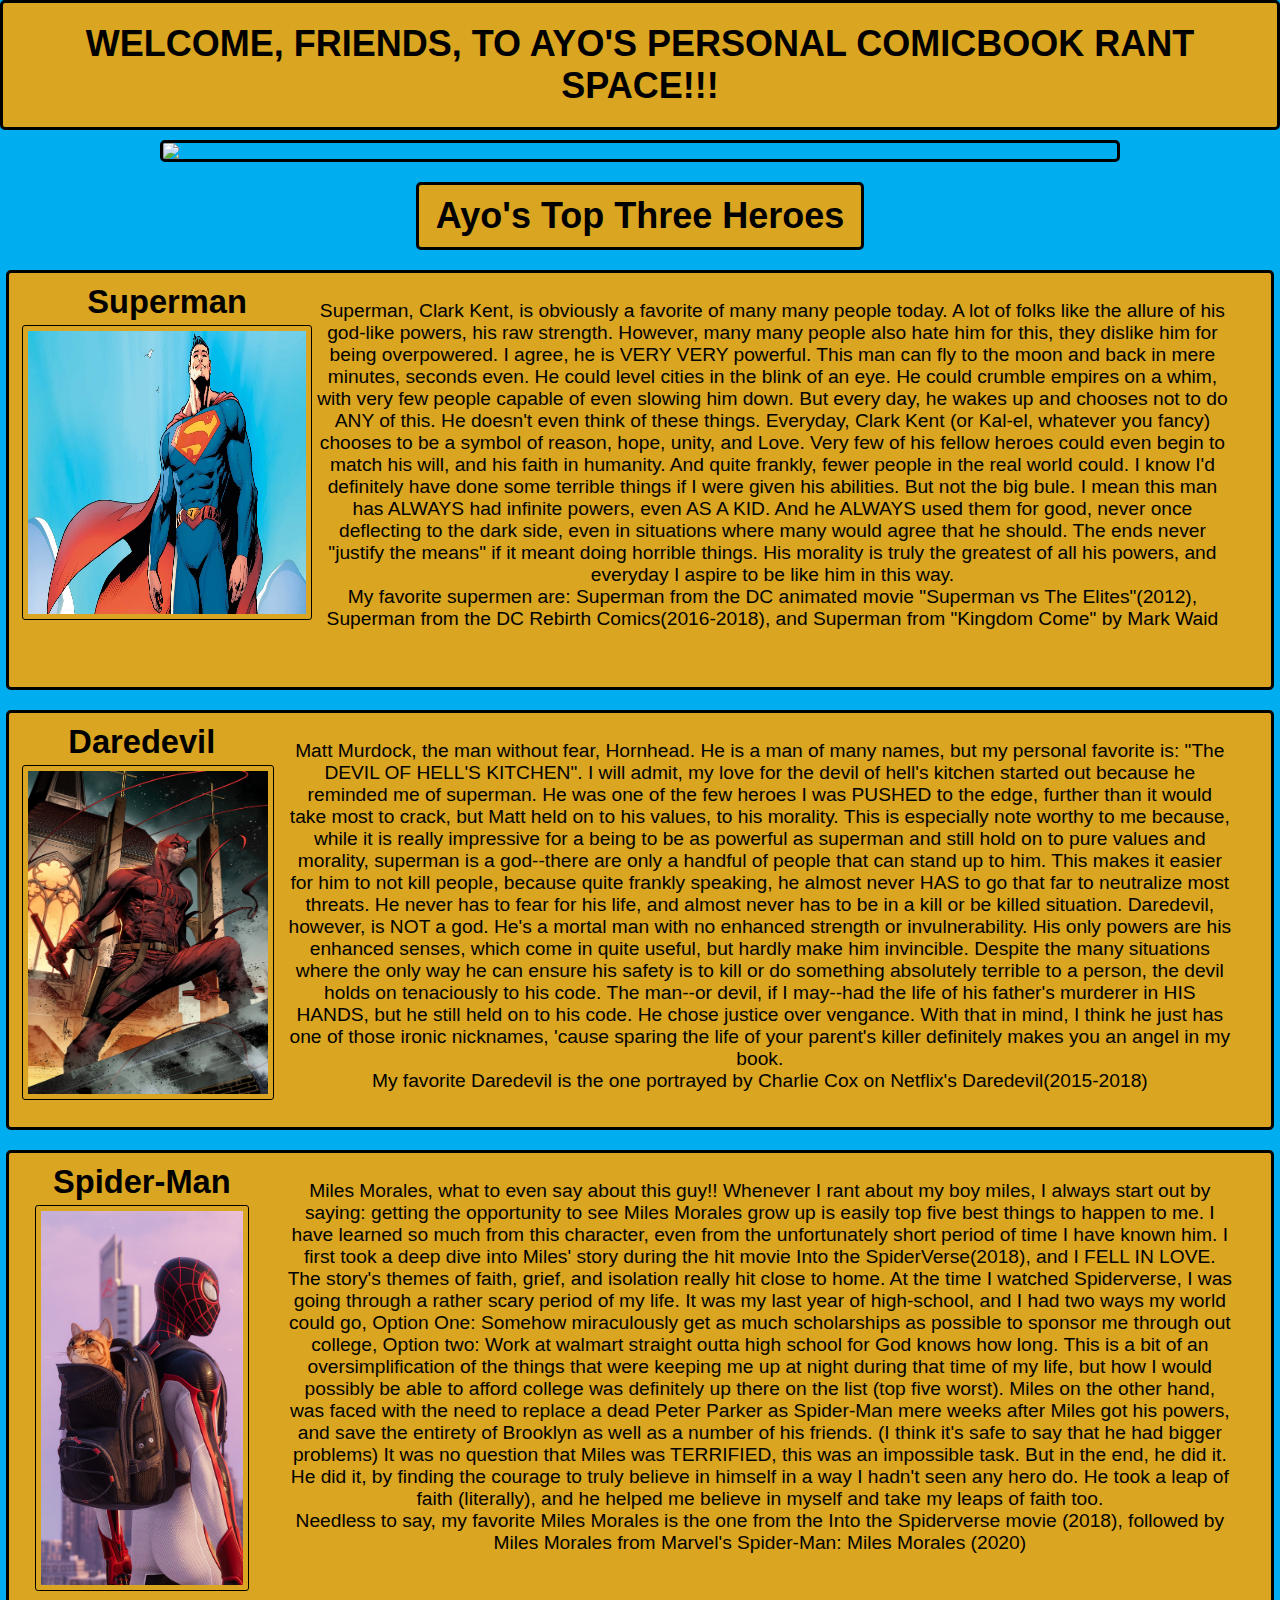
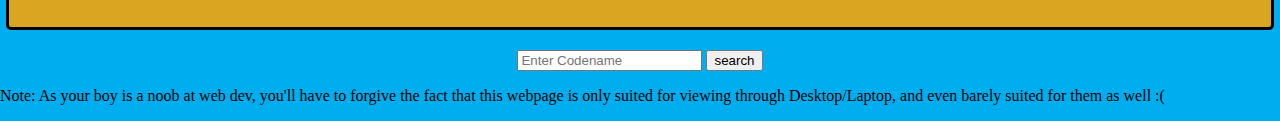
==== Webpages/index.html @ 189ef07e "Add files via upload" ====
<!DOCTYPE html>
<html lang="en">

<head>
  <meta charset="utf-8">
  <meta name="viewport" content="width=device-width, initial-scale=1.0">
  <link rel = 'stylesheet' href = swag.css />
  <title>Ayos_Hero_Wiki</title>
  <style>
    body {
      padding: 0;
      margin: 0;
    }
    
  </style>
  <script src="../p5.js"></script>
  <!-- <script src="../addons/p5.sound.js"></script> -->
  <script src="sketch.js"></script>
</head>

<body>
  
  <!--Top area of my rantpage-->
  <h1 class = "text">WELCOME, FRIENDS, TO AYO'S PERSONAL COMICBOOK RANT SPACE!!!</h1>
  <!-- Slideshow container starts-->
  <div class="slideshow-container fade" id=container>
    <img src="cap_1.jpg" id="first-slide" class="images"  />
  </div>
  <!--Slideshow container ends-->
  
    <div id="top-five" >
      <h2 class="top-five-titles">Ayo's Top Three Heroes</h2>
      <div id="Superman" class="info-cards">
        <h3 class="info-cards-headers" id="sM">Superman</h3>
        <img class="info-cards-imgs" src="supe_1.jpg" alt="A picture of Superman, aka Clark Kent" id="superman-thumbnail"/>
        <p class="info-cards-paragraphs">
          Superman, Clark Kent, is obviously a favorite of many many people today. A lot of folks like the allure of his god-like powers, his raw strength.
          However, many many people also hate him for this, they dislike him for being overpowered. I agree, he is VERY VERY powerful. This man can fly
          to the moon and back in mere minutes, seconds even. He could level cities in the blink of an eye. He could crumble empires on a whim, 
          with very few people capable of even slowing him down. But every day, he wakes up and chooses not to do ANY of this. He doesn't even think of these things.
          Everyday, Clark Kent (or Kal-el, whatever you fancy) chooses to be a symbol of reason, hope, unity, and Love. Very few of his fellow heroes
          could even begin to match his will, and his faith in humanity. And quite frankly, fewer people in the real world could. I know I'd definitely have
          done some terrible things if I were given his abilities. But not the big bule. I mean this man has ALWAYS had infinite powers, even AS A KID. And
          he ALWAYS used them for good, never once deflecting to the dark side, even in situations where many would agree that he should. The ends never "justify the means" 
          if it meant doing horrible things. His morality is truly the greatest of all his powers, and everyday I aspire to be like him in this way. <br> My 
          favorite supermen are: Superman from the DC animated movie "Superman vs The Elites"(2012), Superman from the DC Rebirth Comics(2016-2018), and Superman from "Kingdom Come" by Mark Waid
        </p>
      </div>

      <div id="Daredevil" class="info-cards">
        <h3 class="info-cards-headers" id="dd">Daredevil</h3>
        <img class="info-cards-imgs" src="ddevil_2.jpg" alt="A picture of Daredevil, aka Matt Murdock" id="daredevil-thumbnail"/>
        <p class="info-cards-paragraphs" >
          Matt Murdock, the man without fear, Hornhead. He is a man of many names, but my personal favorite is: "The DEVIL OF HELL'S KITCHEN". I will admit,
          my love for the devil of hell's kitchen started out because he reminded me of superman. He was one of the few heroes I was PUSHED to the edge, further than 
          it would take most to crack, but Matt held on to his values, to his morality. This is especially note worthy to me because, while it is really impressive
          for a being to be as powerful as superman and still hold on to pure values and morality, superman is a god--there are only a handful of people that can stand
          up to him. This makes it easier for him to not kill people, because quite frankly speaking, he almost never HAS to go that far to neutralize most threats. He
          never has to fear for his life, and almost never has to be in a kill or be killed situation. Daredevil, however, is NOT a god. He's a mortal man with no enhanced 
          strength or invulnerability. His only powers are his enhanced senses, which come in quite useful, but hardly make him invincible. Despite the many situations where
          the only way he can ensure his safety is to kill or do something absolutely terrible to a person, the devil holds on tenaciously to his code. The man--or devil, if 
          I may--had the life of his father's murderer in HIS HANDS, but he still held on to his code. He chose justice over vengance. With that in mind, I think he just has one
          of those ironic nicknames, 'cause sparing the life of your parent's killer definitely makes you an angel in my book. <br> 
          My favorite Daredevil is the one portrayed by Charlie Cox on Netflix's Daredevil(2015-2018)
        </p>
      </div>

      <div id="Spiderman" class="info-cards">
        <h3 class="info-cards-headers" id="miles-header">Spider-Man</h3>
        <img class="info-cards-imgs" src="spiderman_cat.jpg" alt="A picture of Miles Morales, aka Spider-Man" id="miles-thumbnail"/>
        <p class="info-cards-paragraphs" id="miles">
           Miles Morales, what to even say about this guy!! Whenever I rant about my boy miles, I always start out by saying: getting the opportunity 
           to see Miles Morales grow up is easily top five best things to happen to me. I have learned so much from this character, even from the 
           unfortunately short period of time I have known him. I first took a deep dive into Miles' story during the hit movie Into the SpiderVerse(2018),
           and I FELL IN LOVE. The story's themes of faith, grief, and isolation really hit close to home. At the time I watched Spiderverse, I was going 
           through a rather scary period of my life. It was my last year of high-school, and I had two ways my world could go, Option One: Somehow miraculously
           get as much scholarships as possible to sponsor me through out college, Option two: Work at walmart straight outta high school for God knows how long. This is a bit of 
           an oversimplification of the things that were keeping me up at night during that time of my life, but how I would possibly be able to afford college was 
           definitely up there on the list (top five worst). Miles on the other hand, was faced with the need to replace a dead Peter Parker as Spider-Man mere weeks 
           after Miles got his powers, and save the entirety of Brooklyn as well as a number of his friends. (I think it's safe to say that he had bigger problems) It 
           was no question that Miles was TERRIFIED, this was an impossible task. But in the end, he did it. He did it, by finding the courage to truly believe in himself
           in a way I hadn't seen any hero do. He took a leap of faith (literally), and he helped me believe in myself and take my leaps of faith too. <br>
           Needless to say, my favorite Miles Morales is the one from the Into the Spiderverse movie (2018), followed by Miles Morales from Marvel's Spider-Man: Miles Morales (2020)
        </p>
      </div>
    </div>
    
    <!--Search Box Starts-->
    <div id="search-box-area" class="search-box">
       <input id="box" placeholder="Enter Codename"></input>
       <button id="search">search</button>
    </div> 

    <div class="results" id="result-sec">
      <div id='why-not'>
      <!--<img alt='A generic placeholder image' src="place-holder.jpg" id="place-holder">-->
      </div>
      
    </div>




    <p>Note: As your boy is a noob at web dev, you'll have to forgive the fact that this webpage is only suited for viewing through Desktop/Laptop, and even barely suited for them as well :(</p>
    
</body>

</html>
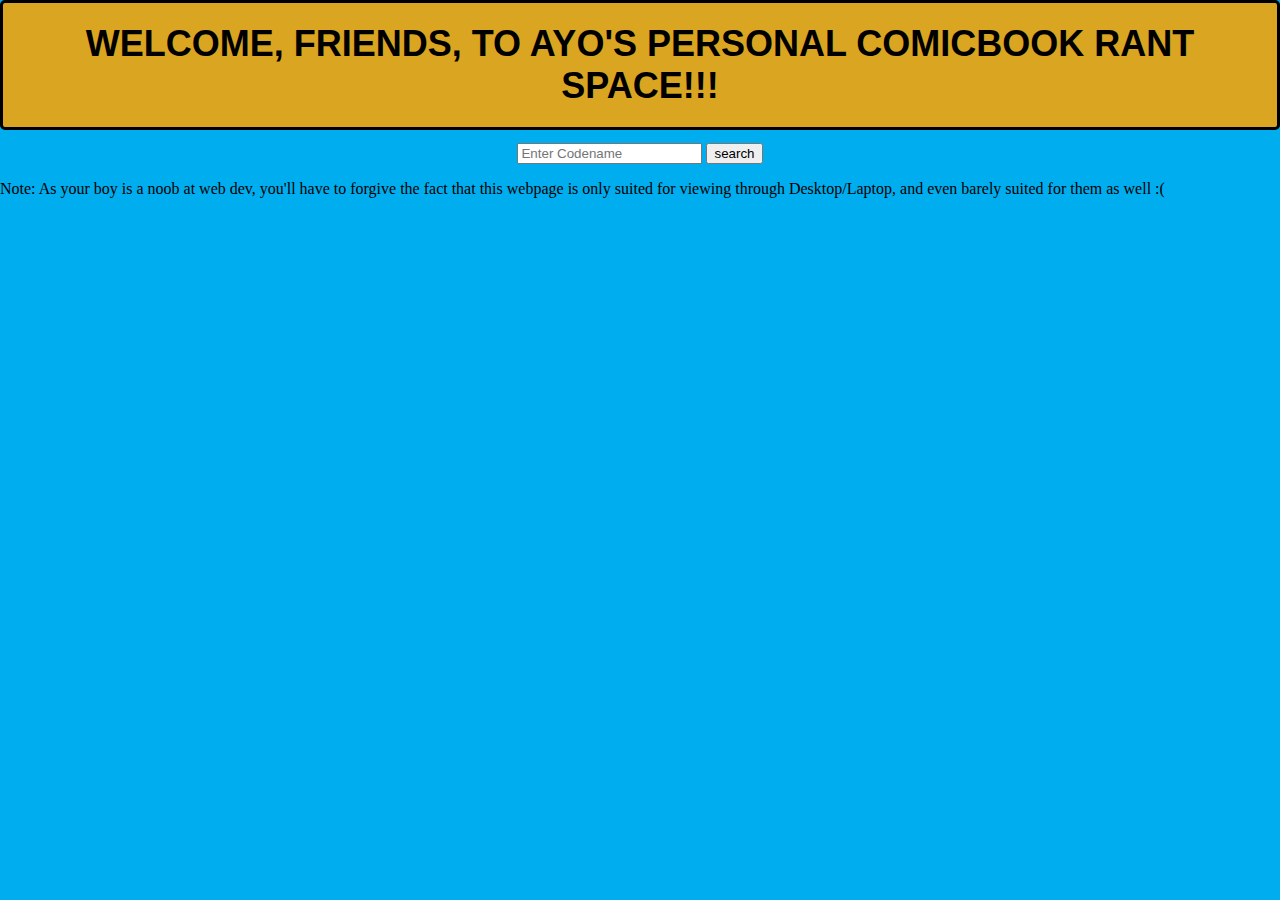
==== commit 6d7f8c3f: "removing the rant section" ====
--- a/Webpages/index.html
+++ b/Webpages/index.html
@@ -23,67 +23,7 @@
   <!--Top area of my rantpage-->
   <h1 class = "text">WELCOME, FRIENDS, TO AYO'S PERSONAL COMICBOOK RANT SPACE!!!</h1>
   <!-- Slideshow container starts-->
-  <div class="slideshow-container fade" id=container>
-    <img src="cap_1.jpg" id="first-slide" class="images"  />
-  </div>
-  <!--Slideshow container ends-->
   
-    <div id="top-five" >
-      <h2 class="top-five-titles">Ayo's Top Three Heroes</h2>
-      <div id="Superman" class="info-cards">
-        <h3 class="info-cards-headers" id="sM">Superman</h3>
-        <img class="info-cards-imgs" src="supe_1.jpg" alt="A picture of Superman, aka Clark Kent" id="superman-thumbnail"/>
-        <p class="info-cards-paragraphs">
-          Superman, Clark Kent, is obviously a favorite of many many people today. A lot of folks like the allure of his god-like powers, his raw strength.
-          However, many many people also hate him for this, they dislike him for being overpowered. I agree, he is VERY VERY powerful. This man can fly
-          to the moon and back in mere minutes, seconds even. He could level cities in the blink of an eye. He could crumble empires on a whim, 
-          with very few people capable of even slowing him down. But every day, he wakes up and chooses not to do ANY of this. He doesn't even think of these things.
-          Everyday, Clark Kent (or Kal-el, whatever you fancy) chooses to be a symbol of reason, hope, unity, and Love. Very few of his fellow heroes
-          could even begin to match his will, and his faith in humanity. And quite frankly, fewer people in the real world could. I know I'd definitely have
-          done some terrible things if I were given his abilities. But not the big bule. I mean this man has ALWAYS had infinite powers, even AS A KID. And
-          he ALWAYS used them for good, never once deflecting to the dark side, even in situations where many would agree that he should. The ends never "justify the means" 
-          if it meant doing horrible things. His morality is truly the greatest of all his powers, and everyday I aspire to be like him in this way. <br> My 
-          favorite supermen are: Superman from the DC animated movie "Superman vs The Elites"(2012), Superman from the DC Rebirth Comics(2016-2018), and Superman from "Kingdom Come" by Mark Waid
-        </p>
-      </div>
-
-      <div id="Daredevil" class="info-cards">
-        <h3 class="info-cards-headers" id="dd">Daredevil</h3>
-        <img class="info-cards-imgs" src="ddevil_2.jpg" alt="A picture of Daredevil, aka Matt Murdock" id="daredevil-thumbnail"/>
-        <p class="info-cards-paragraphs" >
-          Matt Murdock, the man without fear, Hornhead. He is a man of many names, but my personal favorite is: "The DEVIL OF HELL'S KITCHEN". I will admit,
-          my love for the devil of hell's kitchen started out because he reminded me of superman. He was one of the few heroes I was PUSHED to the edge, further than 
-          it would take most to crack, but Matt held on to his values, to his morality. This is especially note worthy to me because, while it is really impressive
-          for a being to be as powerful as superman and still hold on to pure values and morality, superman is a god--there are only a handful of people that can stand
-          up to him. This makes it easier for him to not kill people, because quite frankly speaking, he almost never HAS to go that far to neutralize most threats. He
-          never has to fear for his life, and almost never has to be in a kill or be killed situation. Daredevil, however, is NOT a god. He's a mortal man with no enhanced 
-          strength or invulnerability. His only powers are his enhanced senses, which come in quite useful, but hardly make him invincible. Despite the many situations where
-          the only way he can ensure his safety is to kill or do something absolutely terrible to a person, the devil holds on tenaciously to his code. The man--or devil, if 
-          I may--had the life of his father's murderer in HIS HANDS, but he still held on to his code. He chose justice over vengance. With that in mind, I think he just has one
-          of those ironic nicknames, 'cause sparing the life of your parent's killer definitely makes you an angel in my book. <br> 
-          My favorite Daredevil is the one portrayed by Charlie Cox on Netflix's Daredevil(2015-2018)
-        </p>
-      </div>
-
-      <div id="Spiderman" class="info-cards">
-        <h3 class="info-cards-headers" id="miles-header">Spider-Man</h3>
-        <img class="info-cards-imgs" src="spiderman_cat.jpg" alt="A picture of Miles Morales, aka Spider-Man" id="miles-thumbnail"/>
-        <p class="info-cards-paragraphs" id="miles">
-           Miles Morales, what to even say about this guy!! Whenever I rant about my boy miles, I always start out by saying: getting the opportunity 
-           to see Miles Morales grow up is easily top five best things to happen to me. I have learned so much from this character, even from the 
-           unfortunately short period of time I have known him. I first took a deep dive into Miles' story during the hit movie Into the SpiderVerse(2018),
-           and I FELL IN LOVE. The story's themes of faith, grief, and isolation really hit close to home. At the time I watched Spiderverse, I was going 
-           through a rather scary period of my life. It was my last year of high-school, and I had two ways my world could go, Option One: Somehow miraculously
-           get as much scholarships as possible to sponsor me through out college, Option two: Work at walmart straight outta high school for God knows how long. This is a bit of 
-           an oversimplification of the things that were keeping me up at night during that time of my life, but how I would possibly be able to afford college was 
-           definitely up there on the list (top five worst). Miles on the other hand, was faced with the need to replace a dead Peter Parker as Spider-Man mere weeks 
-           after Miles got his powers, and save the entirety of Brooklyn as well as a number of his friends. (I think it's safe to say that he had bigger problems) It 
-           was no question that Miles was TERRIFIED, this was an impossible task. But in the end, he did it. He did it, by finding the courage to truly believe in himself
-           in a way I hadn't seen any hero do. He took a leap of faith (literally), and he helped me believe in myself and take my leaps of faith too. <br>
-           Needless to say, my favorite Miles Morales is the one from the Into the Spiderverse movie (2018), followed by Miles Morales from Marvel's Spider-Man: Miles Morales (2020)
-        </p>
-      </div>
-    </div>
     
     <!--Search Box Starts-->
     <div id="search-box-area" class="search-box">
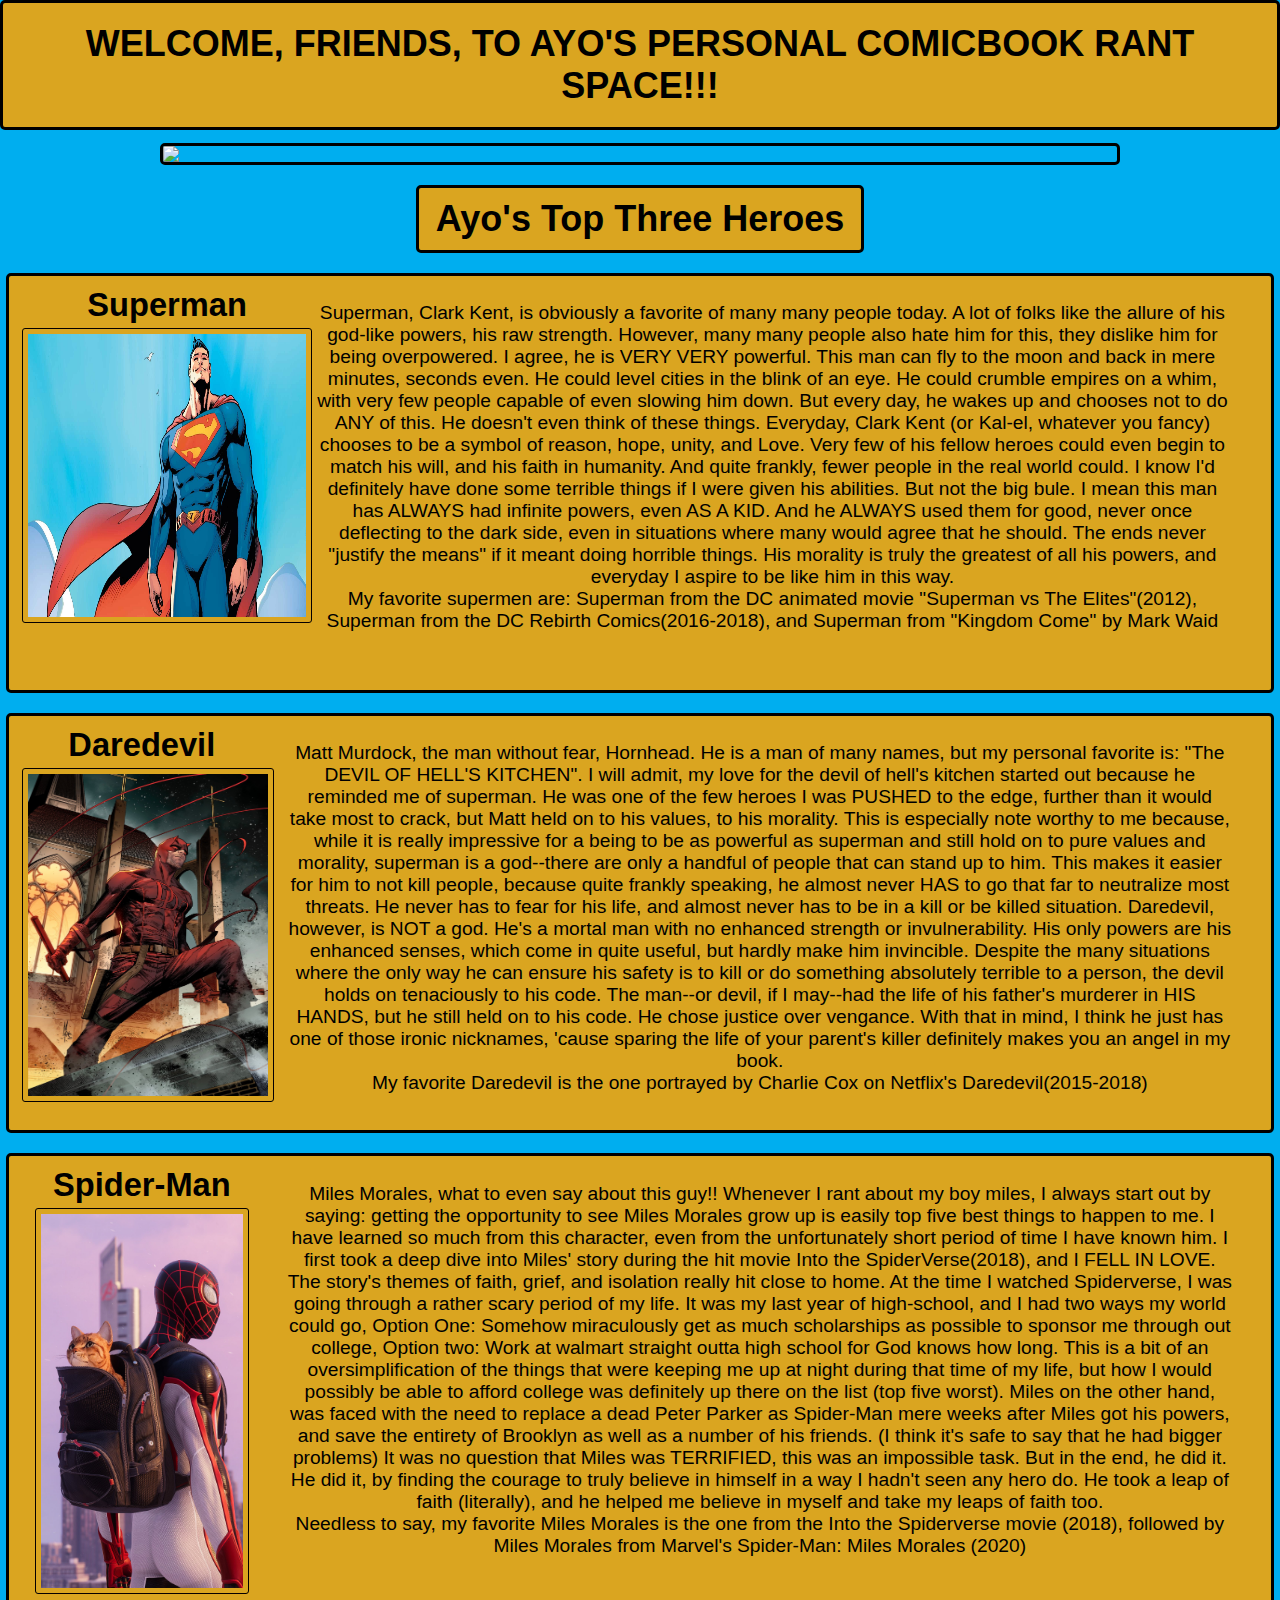
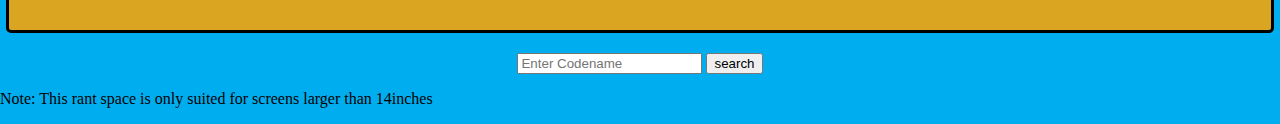
==== commit b2da50e2: "Update index.html" ====
--- a/Webpages/index.html
+++ b/Webpages/index.html
@@ -23,7 +23,67 @@
   <!--Top area of my rantpage-->
   <h1 class = "text">WELCOME, FRIENDS, TO AYO'S PERSONAL COMICBOOK RANT SPACE!!!</h1>
   <!-- Slideshow container starts-->
+  <div class="slideshow-container fade" id=container>
+    <img src="cap_1.jpg" id="first-slide" class="images"  />
+  </div>
+  <!--Slideshow container ends-->
   
+    <div id="top-five" >
+      <h2 class="top-five-titles">Ayo's Top Three Heroes</h2>
+      <div id="Superman" class="info-cards">
+        <h3 class="info-cards-headers" id="sM">Superman</h3>
+        <img class="info-cards-imgs" src="supe_1.jpg" alt="A picture of Superman, aka Clark Kent" id="superman-thumbnail"/>
+        <p class="info-cards-paragraphs">
+          Superman, Clark Kent, is obviously a favorite of many many people today. A lot of folks like the allure of his god-like powers, his raw strength.
+          However, many many people also hate him for this, they dislike him for being overpowered. I agree, he is VERY VERY powerful. This man can fly
+          to the moon and back in mere minutes, seconds even. He could level cities in the blink of an eye. He could crumble empires on a whim, 
+          with very few people capable of even slowing him down. But every day, he wakes up and chooses not to do ANY of this. He doesn't even think of these things.
+          Everyday, Clark Kent (or Kal-el, whatever you fancy) chooses to be a symbol of reason, hope, unity, and Love. Very few of his fellow heroes
+          could even begin to match his will, and his faith in humanity. And quite frankly, fewer people in the real world could. I know I'd definitely have
+          done some terrible things if I were given his abilities. But not the big bule. I mean this man has ALWAYS had infinite powers, even AS A KID. And
+          he ALWAYS used them for good, never once deflecting to the dark side, even in situations where many would agree that he should. The ends never "justify the means" 
+          if it meant doing horrible things. His morality is truly the greatest of all his powers, and everyday I aspire to be like him in this way. <br> My 
+          favorite supermen are: Superman from the DC animated movie "Superman vs The Elites"(2012), Superman from the DC Rebirth Comics(2016-2018), and Superman from "Kingdom Come" by Mark Waid
+        </p>
+      </div>
+
+      <div id="Daredevil" class="info-cards">
+        <h3 class="info-cards-headers" id="dd">Daredevil</h3>
+        <img class="info-cards-imgs" src="ddevil_2.jpg" alt="A picture of Daredevil, aka Matt Murdock" id="daredevil-thumbnail"/>
+        <p class="info-cards-paragraphs" >
+          Matt Murdock, the man without fear, Hornhead. He is a man of many names, but my personal favorite is: "The DEVIL OF HELL'S KITCHEN". I will admit,
+          my love for the devil of hell's kitchen started out because he reminded me of superman. He was one of the few heroes I was PUSHED to the edge, further than 
+          it would take most to crack, but Matt held on to his values, to his morality. This is especially note worthy to me because, while it is really impressive
+          for a being to be as powerful as superman and still hold on to pure values and morality, superman is a god--there are only a handful of people that can stand
+          up to him. This makes it easier for him to not kill people, because quite frankly speaking, he almost never HAS to go that far to neutralize most threats. He
+          never has to fear for his life, and almost never has to be in a kill or be killed situation. Daredevil, however, is NOT a god. He's a mortal man with no enhanced 
+          strength or invulnerability. His only powers are his enhanced senses, which come in quite useful, but hardly make him invincible. Despite the many situations where
+          the only way he can ensure his safety is to kill or do something absolutely terrible to a person, the devil holds on tenaciously to his code. The man--or devil, if 
+          I may--had the life of his father's murderer in HIS HANDS, but he still held on to his code. He chose justice over vengance. With that in mind, I think he just has one
+          of those ironic nicknames, 'cause sparing the life of your parent's killer definitely makes you an angel in my book. <br> 
+          My favorite Daredevil is the one portrayed by Charlie Cox on Netflix's Daredevil(2015-2018)
+        </p>
+      </div>
+
+      <div id="Spiderman" class="info-cards">
+        <h3 class="info-cards-headers" id="miles-header">Spider-Man</h3>
+        <img class="info-cards-imgs" src="spiderman_cat.jpg" alt="A picture of Miles Morales, aka Spider-Man" id="miles-thumbnail"/>
+        <p class="info-cards-paragraphs" id="miles">
+           Miles Morales, what to even say about this guy!! Whenever I rant about my boy miles, I always start out by saying: getting the opportunity 
+           to see Miles Morales grow up is easily top five best things to happen to me. I have learned so much from this character, even from the 
+           unfortunately short period of time I have known him. I first took a deep dive into Miles' story during the hit movie Into the SpiderVerse(2018),
+           and I FELL IN LOVE. The story's themes of faith, grief, and isolation really hit close to home. At the time I watched Spiderverse, I was going 
+           through a rather scary period of my life. It was my last year of high-school, and I had two ways my world could go, Option One: Somehow miraculously
+           get as much scholarships as possible to sponsor me through out college, Option two: Work at walmart straight outta high school for God knows how long. This is a bit of 
+           an oversimplification of the things that were keeping me up at night during that time of my life, but how I would possibly be able to afford college was 
+           definitely up there on the list (top five worst). Miles on the other hand, was faced with the need to replace a dead Peter Parker as Spider-Man mere weeks 
+           after Miles got his powers, and save the entirety of Brooklyn as well as a number of his friends. (I think it's safe to say that he had bigger problems) It 
+           was no question that Miles was TERRIFIED, this was an impossible task. But in the end, he did it. He did it, by finding the courage to truly believe in himself
+           in a way I hadn't seen any hero do. He took a leap of faith (literally), and he helped me believe in myself and take my leaps of faith too. <br>
+           Needless to say, my favorite Miles Morales is the one from the Into the Spiderverse movie (2018), followed by Miles Morales from Marvel's Spider-Man: Miles Morales (2020)
+        </p>
+      </div>
+    </div>
     
     <!--Search Box Starts-->
     <div id="search-box-area" class="search-box">
@@ -41,7 +101,7 @@
 
 
 
-    <p>Note: As your boy is a noob at web dev, you'll have to forgive the fact that this webpage is only suited for viewing through Desktop/Laptop, and even barely suited for them as well :(</p>
+    <p>Note: This rant space is only suited for screens larger than 14inches</p>
     
 </body>
 
